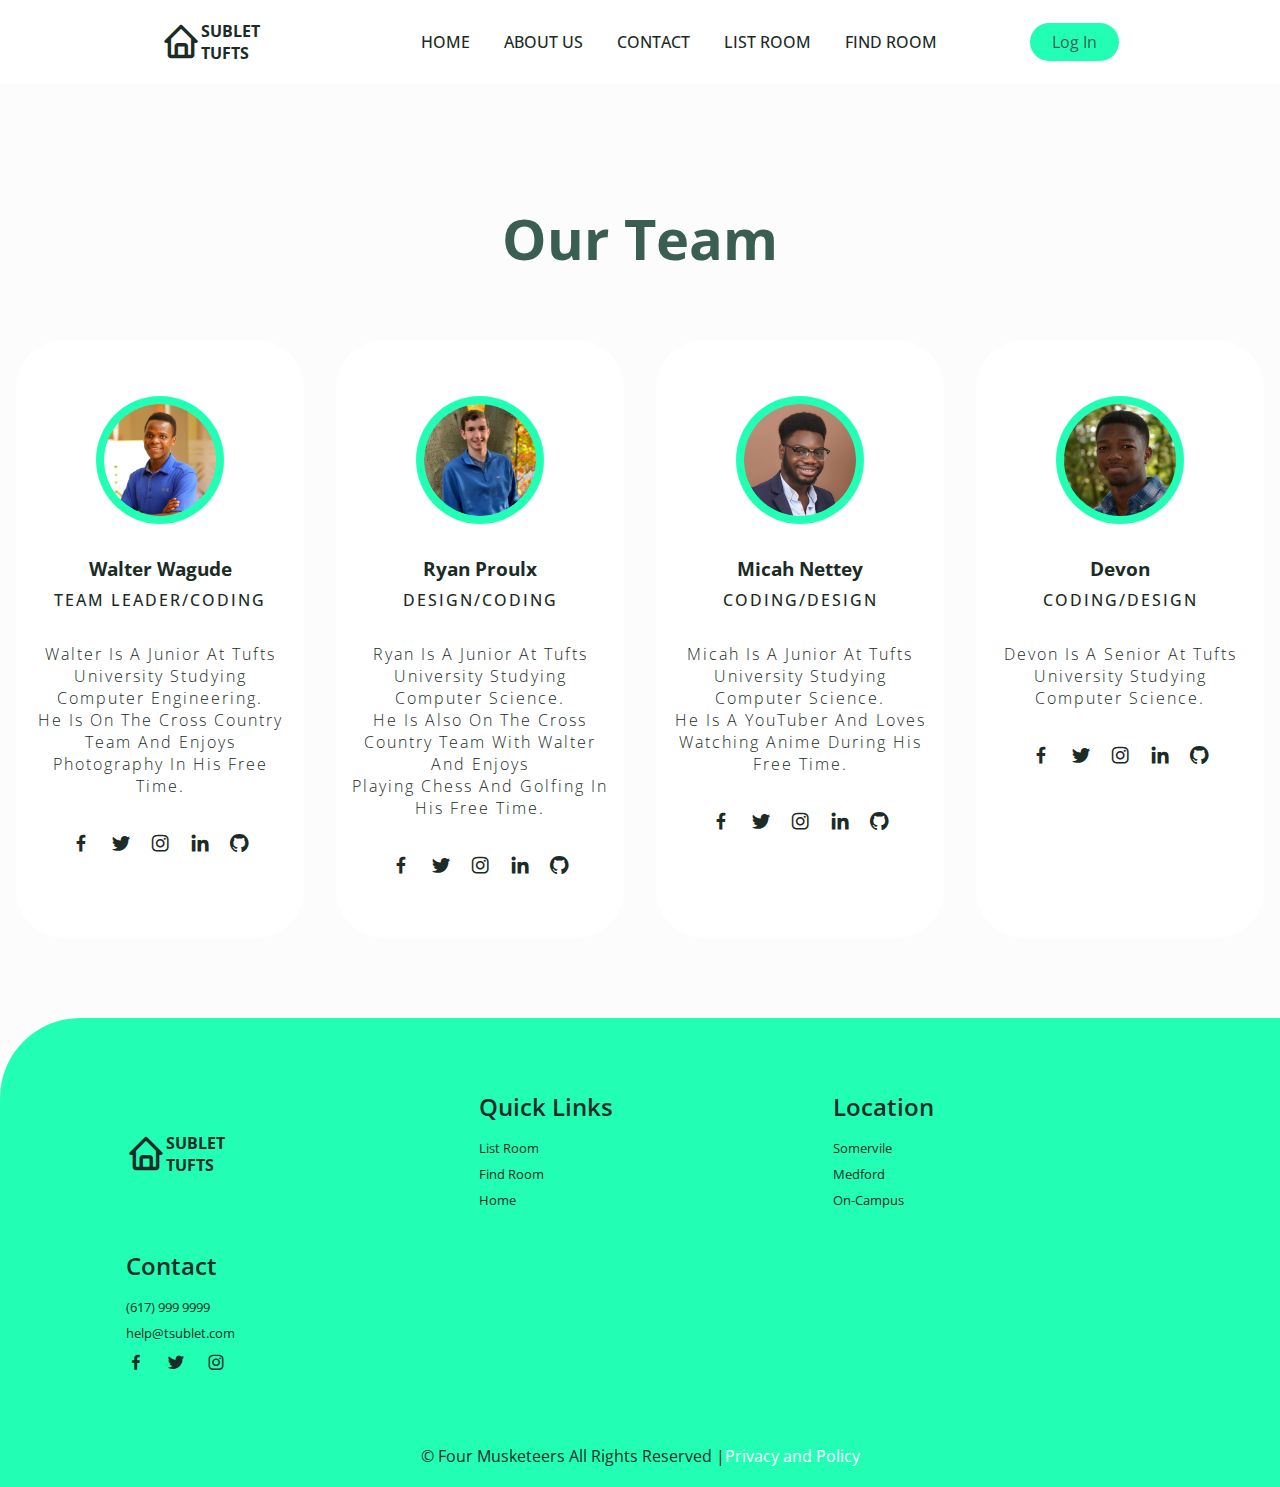
==== about.html @ 25cfff5f "Initial Upload" ====
<!DOCTYPE html>
<html>
<head>
<title> About Us </title>


<!-- Link to CSS -->
<link rel="stylesheet" href="https://cdn.jsdelivr.net/npm/boxicons@latest/css/boxicons.min.css">
<link rel="stylesheet" href="css/styles.css">

<style>
    body {
        background-color: #fcfcfc;
    }
    .main-top {
        margin-top: 6rem;
    }
    .row {
        display: grid;
        grid-template-columns: repeat(auto-fit,minmax(18rem,auto));
        gap: 2rem;
        padding: 2rem 1rem;
        text-align: center;
    }
    .column {
        width: 100%;
        border-radius: 3rem;
        background-color: var(--bg-color);
    }
    h1 {
        width: 100%;
        text-align: center;
        font-size: 3.5rem;
        color: var(--second-color);
    }
    .card {
        box-shadow: 0 0 0 2.2rem var(--box-shadow);
        padding: 3.5rem 1rem;
        border-radius: 3rem;
        color: var(--text-color);
        cursor: pointer;
        transition: .3s;
    }    
    .card:hover {
        background: var(--main-color);
        color: var(--text-color);
    }
    .card:hover .img-container {
        transform: scale(1.2);
    }
    .card .img-container {
        width: 8rem;
        height: 8rem;
        background: var(--main-color);
        padding: 0.5rem;
        border-radius: 50%;
        margin: 0 auto 2rem auto;
    }
    .card img {
        width: 100%;
        border-radius: 50%;
    }
    .card h3 {
        font-weight: 700;
    }
    .card p {
        font-weight: 500;
        text-transform: uppercase;
        margin: 0.5rem 0 2rem 0;
        letter-spacing: 2px;
    }
    .card .content {
        font-weight: 300;
        text-transform: capitalize;
    }
    .icons {
        width: 50%;
        min-width: 180px;
        margin: auto;
        display: flex;
        justify-content: space-between;
    }
    .card a {
        text-decoration: none;
        color: inherit;
        font-size: 1.4rem;
    }
    @media screen and (min-wdith: 768px) {
        section {
            padding: 1rem 7rem;
        }
    }
    @media screen and (min-wdith: 992px) {
        section {
            padding: 1rem;
        }
        .card {
            padding: 5rem 1rem;
        }
    }
</style>
</head>



<body>
<!-- Navbar -->
<header>
	<div class="nav container">
		<!-- Logo -->
		<a href="index.html" class="logo"><i class="bx bx-home"></i>Sublet Tufts</a>
		<input type="checkbox" name="" id="menu">
		<label for="menu"><i class="bx bx-menu" id="menu-icon"></i></label>
		<!-- Nav List -->
		<ul class="navbar">
			<li><a href="index.html">Home</a></li>
			<li><a href="about.html">About Us</a></li>
			<li><a href="contact.html">Contact</a></li>
			<li><a href="list_room.html">List Room</a></li>
			<li><a href="find_room.html">Find Room</a></li>
		</ul>

		<!-- Log In Button -->
		<a href="#" class="login-btn">Log In</a>
	</div>
</header>

<main>
    <section class="main-top">
        <div class="row">
            <h1>Our Team</h1>
        </div>
        <div class="row">
            <!-- Column 1 -->
            <div class="column">
                <div class="card">
                    <div class="img-container">
                        <img src="img/walter.png" alt="picture of Ryan">
                    </div>
                    <h3>Walter Wagude</h3>
                    <p class="title">Team Leader/Coding</p>
                    <p class="content">
                        Walter is a Junior at Tufts University studying Computer Engineering.<br/>
                        He is on the Cross Country team and enjoys photography in his free time. 
                    </p>
                    <div class="icons">
                        <a href="#"><i class="bx bxl-facebook"></i></a>
                        <a href="#"><i class="bx bxl-twitter"></i></a>
                        <a href="#"><i class="bx bxl-instagram"></i></a>
                        <a href="#"><i class="bx bxl-linkedin"></i></a>
                        <a href="#"><i class="bx bxl-github"></i></a>
                    </div>
                </div>
            </div>
            <!-- Column 2 -->
            <div class="column">
                <div class="card">
                    <div class="img-container">
                        <img src="img/ryan.png" alt="picture of Ryan">
                    </div>
                    <h3>Ryan Proulx</h3>
                    <p class="title">Design/Coding</p>
                    <p class="content">
                        Ryan is a Junior at Tufts University studying Computer Science.<br>
                        He is also on the Cross Country team with Walter and enjoys <br>
                        playing Chess and Golfing in his free time.  
                    </p>
                    <div class="icons">
                        <a href="#"><i class="bx bxl-facebook"></i></a>
                        <a href="#"><i class="bx bxl-twitter"></i></a>
                        <a href="#"><i class="bx bxl-instagram"></i></a>
                        <a href="#"><i class="bx bxl-linkedin"></i></a>
                        <a href="#"><i class="bx bxl-github"></i></a>
                    </div>
                </div>
            </div>
            <!-- Column 3 -->
            <div class="column">
                <div class="card">
                    <div class="img-container">
                        <img src="img/micah.png" alt="picture of Ryan">
                    </div>
                    <h3>Micah Nettey</h3>
                    <p class="title">Coding/Design</p>
                    <p class="content">
                        Micah is a Junior at Tufts University studying Computer Science.<br/>
                        He is a YouTuber and loves watching anime during his free time. 
                    </p>
                    <div class="icons">
                        <a href="#"><i class="bx bxl-facebook"></i></a>
                        <a href="#"><i class="bx bxl-twitter"></i></a>
                        <a href="#"><i class="bx bxl-instagram"></i></a>
                        <a href="#"><i class="bx bxl-linkedin"></i></a>
                        <a href="#"><i class="bx bxl-github"></i></a>
                    </div>
                </div>
            </div>
            <!-- Column 4 -->
            <div class="column">
                <div class="card">
                    <div class="img-container">
                        <img src="img/devon.png" alt="picture of Ryan">
                    </div>
                    <h3>Devon</h3>
                    <p class="title">Coding/Design</p>
                    <p class="content">
                        Devon is a senior at Tufts University studying Computer Science.<br/>
                    </p>
                    <div class="icons">
                        <a href="#"><i class="bx bxl-facebook"></i></a>
                        <a href="#"><i class="bx bxl-twitter"></i></a>
                        <a href="#"><i class="bx bxl-instagram"></i></a>
                        <a href="#"><i class="bx bxl-linkedin"></i></a>
                        <a href="#"><i class="bx bxl-github"></i></a>
                    </div>
                </div>
            </div>
        </div>
    </section>
</main>


<!-- Footer -->
<section class="footer">
    <div class="footer-container container">
        <!-- Logo -->
        <a href="index.html" class="logo"><i class="bx bx-home"></i>Sublet Tufts</a>
        <div class="footer-box">
            <h3>Quick Links</h3>
            <a href="list_room.html">List Room</a>
            <a href="find_room.php">Find Room</a>
            <a href="index.html">Home</a>
        </div>
        <div class="footer-box">
            <h3>Location</h3>
            <a href="#">Somervile</a>
            <a href="#">Medford</a>
            <a href="#">On-Campus</a>
        </div>
        <div class="footer-box">
            <h3>Contact</h3>
            <a href="#">(617) 999 9999</a>
            <a href="#">help@tsublet.com</a>
            <div class="social">
                <a href="#"><i class="bx bxl-facebook"></i></a>
                <a href="#"><i class="bx bxl-twitter"></i></a>
                <a href="#"><i class="bx bxl-instagram"></i></a>
            </div>
        </div>
    </div>
</section>

<!-- Copyright -->
<div class="copyright">
    <p>&#169; Four Musketeers All Rights Reserved |<a href="privacy.html" style="color: #fff; text-decoration: none;">Privacy and Policy</a> </p>
</div>

</body>

</html>
---- css/styles.css ----
/* Google Fonts  */
@import url('https://fonts.googleapis.com/css2?family=Poppins:ital,wght@0,100;0,200;0,300;0,400;0,500;0,600;0,700;0,800;0,900;1,100;1,200;1,300;1,400;1,500;1,600;1,700;1,800;1,900&display=swap');
@import url('https://fonts.googleapis.com/css2?family=Open+Sans:ital,wght@0,300;0,400;0,500;0,600;0,700;0,800;1,300;1,400;1,500;1,600;1,700;1,800&display=swap');

/* Overall css  */
* {
    font-family: 'Open Sans', sans-serif;
    margin: 0;
    padding: 0;
    box-sizing: border-box;
    scroll-behavior: smooth;
    scroll-padding-top: 3rem;
    list-style: none;
    text-decoration: none;
}

:root {
    --main-color: #22ffb5;
    --second-color: #3a5e52;
    --text-color: #1b2b26;
    --bg-color: #fff;


    /* Box Shadow */
    --box-shadow: 2px 2px 18px rgb(14 52 54 / 15%);
}
img {
    width: 100%;
}

body {
    color: var(--text-color);
}

section {
    padding: 4.5rem 0 3rem;
}


/* Navbar */
.logo {
    width: 90px;
    display: flex;
    align-items: center;
    column-gap: -10px;
    font-size: 1rem;
    font-weight: 700;
    color: var(--text-color);
    text-transform: uppercase;
}

.logo .bx {
    font-size: 40px;
    color: var(--text-color);
}

header {
    display: block;
    width: 100%;
    background: var(--bg-color);
    position: fixed;
    top: 0;
    left: 0;
    z-index: 100;
}

.container {
    max-width: 1028px;
    margin-left: auto;
    margin-right: auto;
}

.nav {
    display: flex;
    align-items: center;
    justify-content: space-between;
    padding: 20px 35px;
}

.navbar {
    display: flex;
}

.navbar a {
    padding: 8px 17px;
    color: var(--text-color);
    font-size: 1rem;
    text-transform: uppercase;
    font-weight: 500;
    transition: all .3s;
}

.navbar a:hover {
    color: var(--main-color);
}

#menu-icon {
    font-size: 24px;
    cursor: pointer;
    display: none;
}

#menu {
    display: none;
}

.login-btn {
    padding: 8px 22px;
    background: var(--main-color);
    color: var(--second-color);
    border-radius: 5rem;
    transition: all .3s;
}

.btn:hover {
    background: #375805;
}


.home {
    margin-top: 5rem;
    background: url(../img/home.jpg);
    background-repeat: no-repeat;
    background-size: cover;
    background-position: center;
    height: 70vh;
    border-radius: 1.5rem;
    display: flex;
    align-items: center;
}

.home-text {
    padding-left: 35px;
}

.home-text h1 {
    color: var(--bg-color);
    font-size: 2rem;
    margin-bottom: 1rem;
}


/* About */
.about {
    display: grid;
    grid-template-columns: repeat(auto-fit,minmax(18rem,auto));
    gap: 2rem;
}

.about-img img {
    border-radius: 3rem 0 3rem 3rem;
}

.about-text span {
    font-size: 1rem;
    text-transform: uppercase;
    font-weight: 500;
    color: var(--main-color);
}

.about-text h2 {
    font-size: 1.7rem;
}

.about-text p {
    font-size: 0.9rem;
    margin: 1rem 0 1rem;
}

/* pitch */
.pitch {
    display: grid;
    grid-template-columns: repeat(auto-fit,minmax(240px,auto));
    gap: 2.4rem;
}

.pitch .box {
    padding: 20px;
    background: var(--bg-color);
    box-shadow: var(--box-shadow);
    text-align: center;
    border-radius: 2rem;
    transition: all linear 0.2s;
}

.pitch .box:hover {
    background: var(--main-color);
    /* color: var(--bg-color); */
}

.pitch .box .bx {
    padding: 10px;
    border-radius: 50%;
    background: #eee;
    color: var(--main-color);
    font-size: 20px;
}

.pitch .box h3 {
    font-size: 1.1rem;
    margin: 1rem 0 0.4rem;
}

.pitch .box p {
    font-size: 0.9rem;
}

/* rooms */
.heading {
    text-align: center;
    margin-bottom: 2rem;
}

.heading span {
    font-weight: 500;
    color: var(--main-color);
}

.heading h2 {
    font-size: 1.7rem;
}

.heading p {
    font-size: 0.9rem;
}

.rooms {
    background: #fbfbfb;
    border-radius: 2rem;
}

.rooms-container {
    display: grid;
    grid-template-columns: repeat(auto-fit,minmax(240px,auto));
    gap: 3rem;
    padding: 0 50px;
}

.rooms-container .box {
    background: var(--bg-color);
    padding: 10px;
    border-radius: 1rem;
    box-shadow: var(--box-shadow);
}

.rooms-container .box:hover {
    transform: translateY(-10px);
    transition: 0.5s;
}

.rooms-container .box img {
    border-radius: 1rem;
    height: 220px;
    object-fit: cover;
    object-position: center;
}

.rooms-container .box h3 {
    font-size: 1rem;
    font-weight: 600;
    float: right;
}

.rooms-container .box .content {
    display: flex;
    justify-content: space-between;
    margin-top: 2rem;
}

.rooms-container .box .content .text h3 {
    font-weight: 500;
}

.rooms-container .box .content .text p {
    font-size: 0.7rem;
}

.rooms-container .box .content .icon {
    display: flex;
    align-items: center;
    column-gap: 1rem;
}

.rooms-container .box .content .icon .bx {
    display: flex;
    align-items: center;
    font-size: 20px;
}

.rooms-container .box .content .icon span {
    font-size: 12px;
    font-weight: 500;
    margin-left: 4px;
}


/* support */
.support {
    display: flex;
    flex-direction: column;
    align-items: center;
    row-gap: 2rem;
    justify-content: center;
    text-align: center;
}

.support h2 {
    font-size: 1.7rem;
}

.support form {
    background: var(--bg-color);
    box-shadow: var(--box-shadow);
    padding: 6px 10px;
    border-radius: 5rem;
}

.support form input {
    border: none;
    outline: none;
    font-size: 1rem;
}

.support #email-box {
    width: 280px;
}

.support .login-btn {
    padding: 12px 34px;
    font-weight: 500;
    text-transform: uppercase;
}


/* Footer */
.footer {
    background: var(--main-color);
    color: var(--text-color);
    border-radius: 5rem 0 0 0;
}

.footer-container {
    display: grid;
    grid-template-columns: repeat(auto-fit,minmax(240px,auto));
    gap: 2rem;
}

.footer-container h2 {
    font-size: 1.7rem;
    font-weight: 500;
}

.footer-box {
    display: flex;
    flex-direction: column;
}

.footer-box h3 {
    margin-bottom: 1rem;
    font-size: 1.5rem;
    font-weight: 600;
}

.footer-box a {
    font-size: 0.8rem;
    color: var(--text-color);
    font-weight: 400;
    margin-bottom: 0.5rem;
}

.footer-box a:hover {
    color: var(--second-color);
}

.social a {
    font-size: 20px;
    margin-right: 1rem;
}

.social a:hover {
    color: var(--second-color);
}

.copyright {
    padding: 20px;
    text-align: center;
    color: var(--text-color);
    background: var(--main-color);
}

/* Responsiveness */
@media (max-width: 1080px) {
    .container {
        margin-left: 1rem;
        margin-right: 1rem;

    }
}

@media (max-width: 992px) {
    section {
        padding: 4rem 0 3rem;
    }
    .rooms-container {
        grid-template-columns: repeat(auto-fit,minmax(200px,auto));
        gap: 1rem;
        padding: 0 10px;
    }
    .footer-container {
        grid-template-columns: repeat(auto-fit,minmax(200px,auto));
        gap: 1rem;
    }
}

@media (max-width: 900px) {
    .nav {
        padding: 10px 0;
    }
    #menu-icon {
        display: initial;
    }
    .navbar {
        position: absolute;
        top: 100%;
        right: 0;
        left: 0;
        display: flex;
        flex-direction: column;
        background: var(--second-color);
        text-align: center;
        clip-path: circle(0% at 100% 1%);
        transition: .6s;
    }
    .navbar a {
        display: block;
        margin: 1rem;
        padding: 20px;
        color: var(--bg-color);
    }
    .navbar a:hover {
        background: var(--main-color);
        color: var(--bg-color);
        transition: .2s;
    }
    #menu:checked ~ .navbar {
        clip-path: circle(144% at 100% 1%);
    }
    .about-text span {
        font-size: 0.9rem;
    }
    .about-text h2,.heading h2,.support h2 {
        font-size: 1.4rem;
    }
}

@media (max-width: 638px) {
    .about-text {
        text-align: center;
    }
    .about-img {
        order: 2;
    }
}

@media (max-width: 442px) {
    .home-text {
        padding-left: 14px;
    }
    .home-text h1 {
        font-size: 1.7rem;
        text-shadow: var(--text-color);
    }
    .about-text h2,.heading h2,.support h2 {
        font-size: 1.2rem;
    }
    .rooms-container {
        padding: 0;
    }
    .support #email-box {
        width: 140px;
    }
    .footer {
        border-radius: 3rem 0 0 0;
    }
}
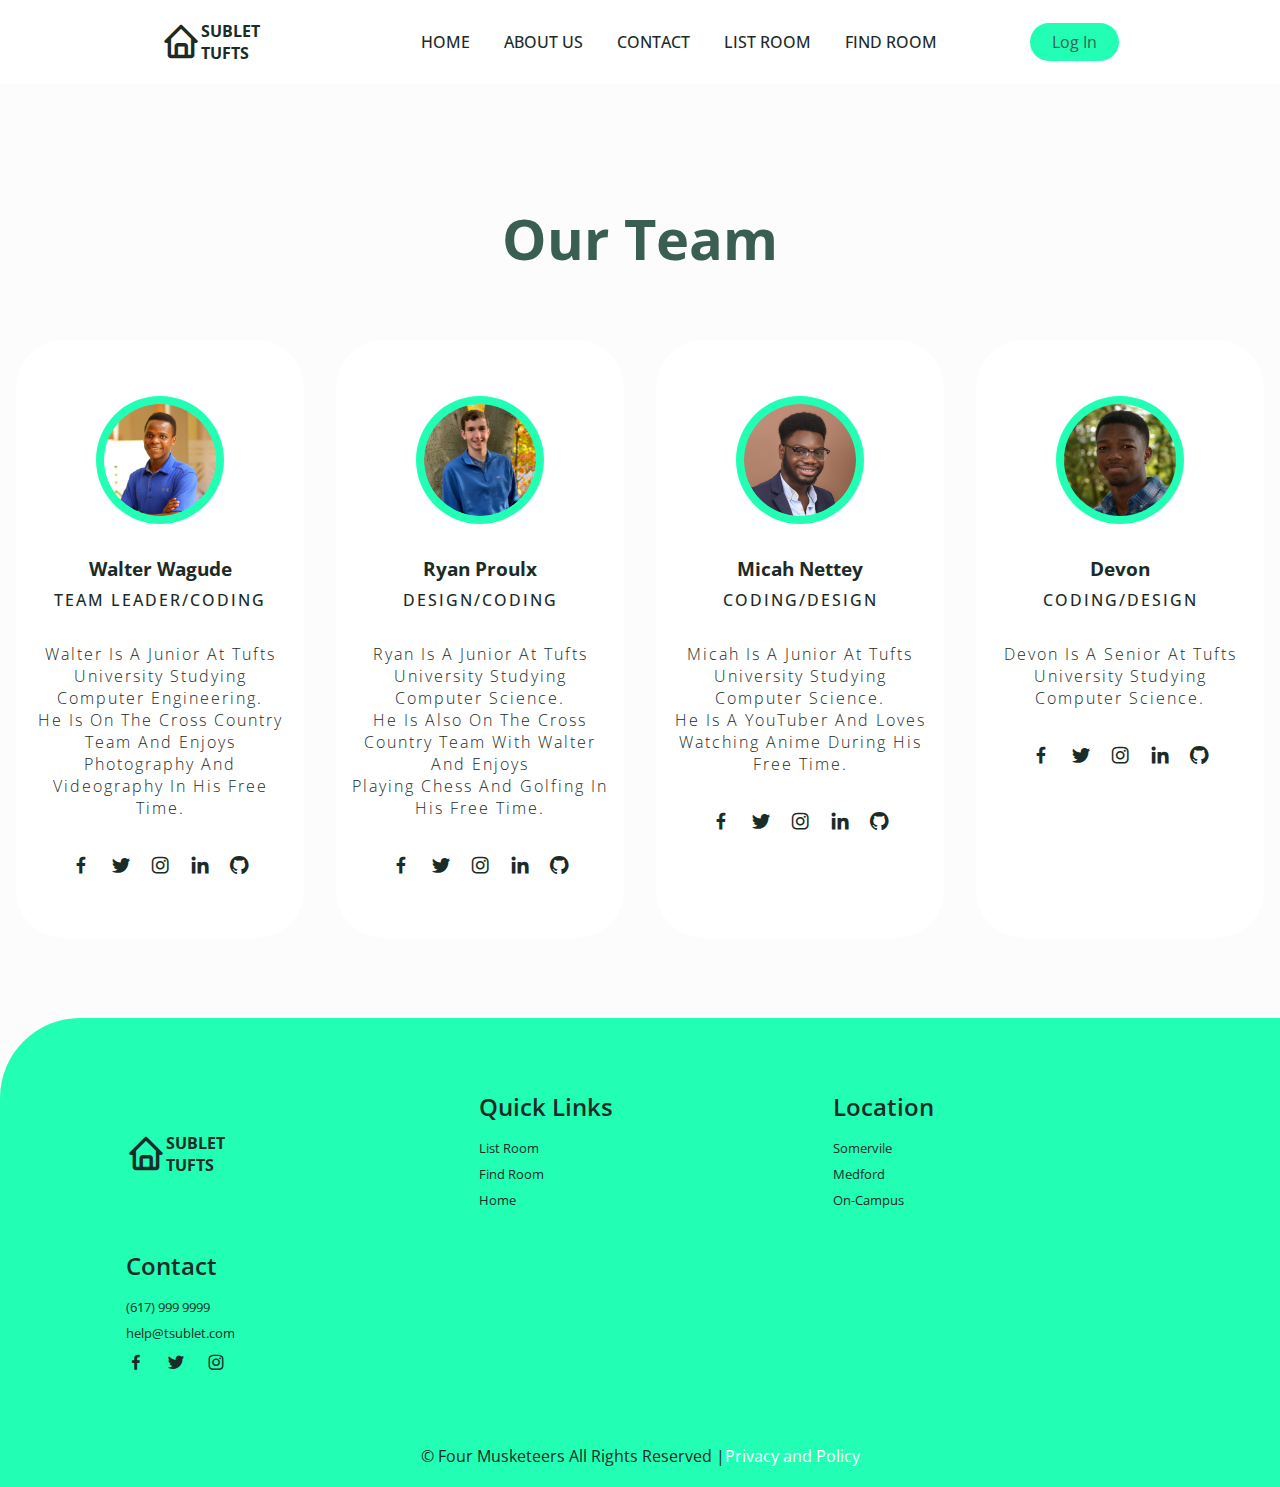
==== commit 45ccfcc7: "Update about.html" ====
--- a/about.html
+++ b/about.html
@@ -141,7 +141,7 @@
                     <p class="title">Team Leader/Coding</p>
                     <p class="content">
                         Walter is a Junior at Tufts University studying Computer Engineering.<br/>
-                        He is on the Cross Country team and enjoys photography in his free time. 
+                        He is on the Cross Country team and enjoys photography and Videography in his free time. 
                     </p>
                     <div class="icons">
                         <a href="#"><i class="bx bxl-facebook"></i></a>
